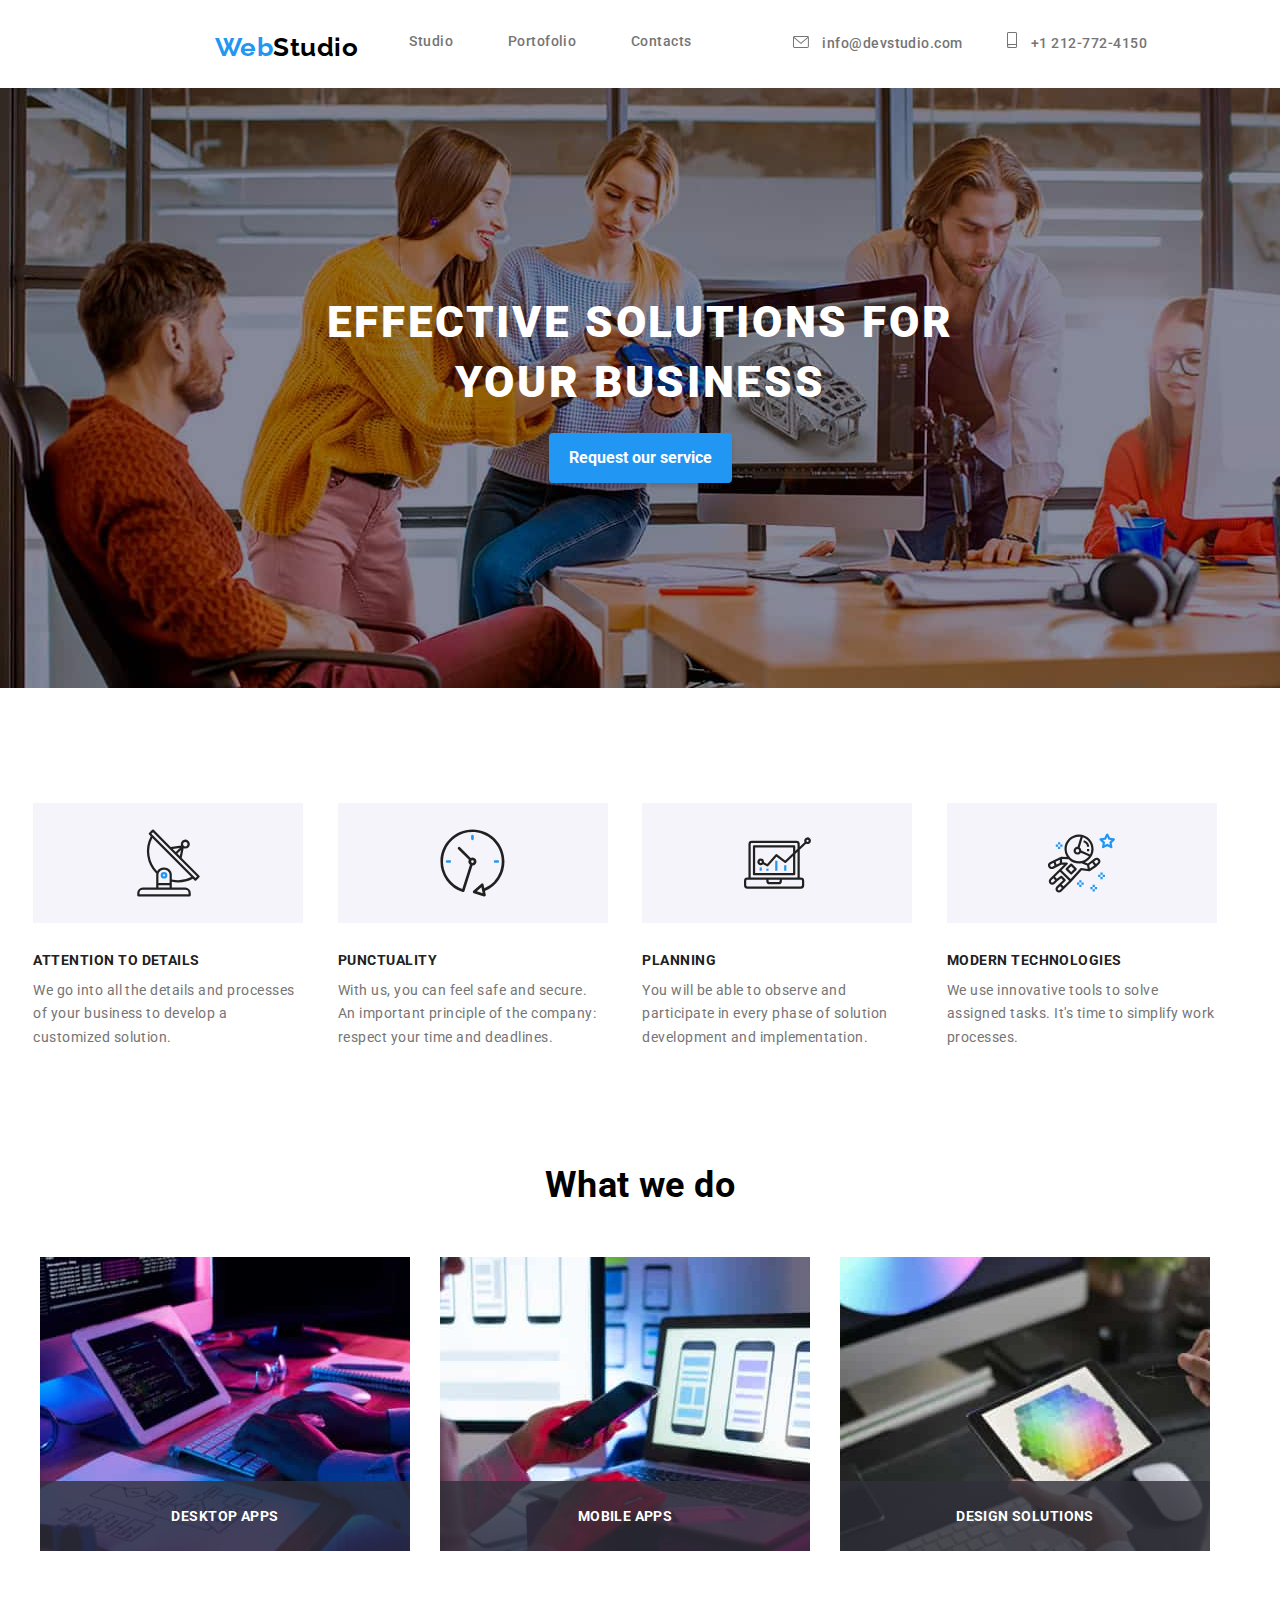
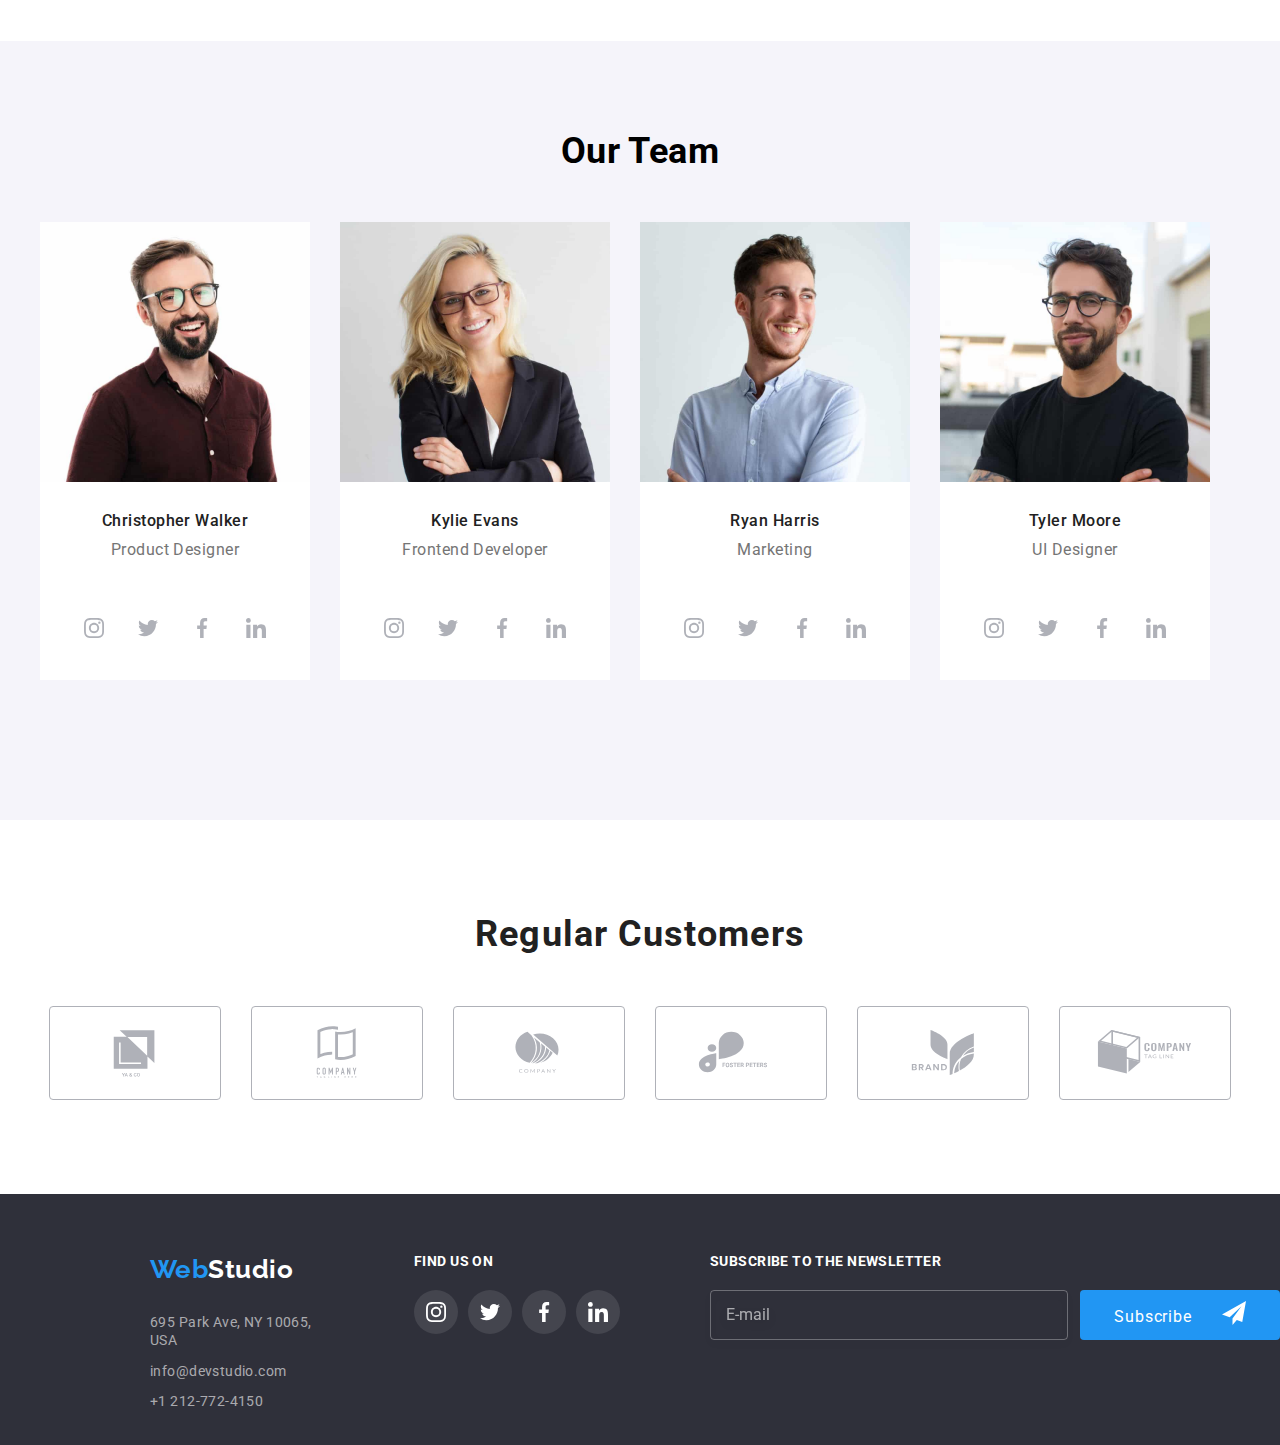
==== index.html @ 1b653443 "gata tema" ====
<!DOCTYPE html>
<html lang="en">
  <head>
    <title>WebStudio</title>
    <link
      rel="stylesheet"
      href="https://cdnjs.cloudflare.com/ajax/libs/modern-normalize/1.0.0/modern-normalize.min.css"
    />
    <link rel="stylesheet" href="css/style.css" />
    <link rel="preconnect" href="https://fonts.googleapis.com" />
    <link rel="preconnect" href="https://fonts.gstatic.com" crossorigin />
    <link
      href="https://fonts.googleapis.com/css2?family=Raleway:wght@700&family=Roboto:wght@400;500;700;900&display=swap"
      rel="stylesheet"
    />
  </head>
  <body>
    <!-- Fereastra modala -->
    <div class="modal is-hidden" data-modal>
      <div class="inner-modal">
        <button class="close-modal" data-modal-close>
          <svg width="11" height="11">
            <line
              x1="0"
              y1="0"
              x2="11"
              y2="11"
              stroke="#2a2a2a"
              stroke-width="2"
            />
            <line
              x1="11"
              y1="0"
              x2="0"
              y2="11"
              stroke="#2a2a2a"
              stroke-width="2"
            />
          </svg>
        </button>
        <div class="form-container">
          <h3 class="modal-title">
            Leave your information and we'll call you back
          </h3>
          <form class="information-form" autocomplete="off">
            <label>
              Name
              <svg>
                <use href="./images/svgs/symbol-defs2.svg#icon-person"></use>
              </svg>
              <input type="text" name="name" />
            </label>
            <label>
              Telephone
              <svg>
                <use href="./images/svgs/symbol-defs2.svg#icon-phone"></use>
              </svg>
              <input type="tel" name="phone" />
            </label>
            <label>
              E-mail
              <svg>
                <use href="./images/svgs/symbol-defs2.svg#icon-email"></use>
              </svg>
              <input type="email" name="email" />
            </label>
            <label>
              Comments
              <textarea name="message" placeholder="Enter the text"></textarea>
            </label>
          </form>
          <form class="check-form">
            <label>
              <input type="checkbox" name="terms" />
              <span class="checkbox-replace">
                <svg width="14" height="14">
                  <line
                    x1="5"
                    y1="11"
                    x2="12"
                    y2="3"
                    stroke="#fff"
                    stroke-width="2"
                  />
                  <line
                    x1="2"
                    y1="7"
                    x2="5"
                    y2="11"
                    stroke="#fff"
                    stroke-width="2"
                  />
                </svg>
              </span>
              I agree with the letter and accept the
              <span class="colored-terms">Terms and Conditions</span>
            </label>
          </form>
          <button class="form-button" type="submit">Send</button>
        </div>
      </div>
    </div>

    <!-- Header -->
    <header class="page-header">
      <div class="container-header">
        <a class="link container-item" href="index.html"
          ><span class="brand-logo-web">Web</span
          ><span class="brand-logo-studio">Studio</span></a
        >
        <nav>
          <ul class="unstyled-list container-item">
            <li class="main-nav-item">
              <a class="main-nav-link link selected-item" href="studio.html">
                Studio
              </a>
            </li>
            <li class="main-nav-item">
              <a
                class="main-nav-link link selected-item"
                href="portofolio.html"
              >
                Portofolio
              </a>
            </li>
            <li class="main-nav-item">
              <a class="main-nav-link link selected-item" href="contacts.html">
                Contacts
              </a>
            </li>
          </ul>
        </nav>
        <ul class="unstyled-list container-item">
          <li class="contact-item">
            <a
              class="contact-nav-link link selected-item1"
              href="mailto:info@devstudio.com"
            >
              <svg class="header-icon1">
                <use href="./images/svgs/symbol-defs.svg#icon-mail"></use>
              </svg>
              info@devstudio.com</a
            >
          </li>
          <li class="contact-item">
            <a
              class="contact-nav-link link selected-item1"
              href="tel:+12127724150"
            >
              <svg class="header-icon2">
                <use href="./images/svgs/symbol-defs.svg#icon-smartphone"></use>
              </svg>
              +1 212-772-4150</a
            >
          </li>
        </ul>
      </div>
    </header>
    <main>
      <!-- Hero Section -->
      <section class="hero-container">
        <h1 class="hero-title">EFFECTIVE SOLUTIONS FOR YOUR BUSINESS</h1>
        <button class="hero-button" type="button" data-modal-open>
          Request our service
        </button>
      </section>
      <!-- Strong points section -->
      <section class="strong-points-container">
        <ul class="unstyled-list">
          <li class="strong-points-item">
            <span class="strong-points-icon-container">
              <svg class="strong-points-icon">
                <use href="./images/svgs/symbol-defs.svg#icon-antenna"></use>
              </svg>
            </span>
            <h4 class="brand-strong-points">ATTENTION TO DETAILS</h4>
            <p class="brand-strong-points-description">
              We go into all the details and processes of your business to
              develop a customized solution.
            </p>
          </li>
          <li class="strong-points-item">
            <span class="strong-points-icon-container">
              <svg class="strong-points-icon">
                <use href="./images/svgs/symbol-defs.svg#icon-clock"></use>
              </svg>
            </span>
            <h4 class="brand-strong-points">PUNCTUALITY</h4>
            <p class="brand-strong-points-description">
              With us, you can feel safe and secure. An important principle of
              the company: respect your time and deadlines.
            </p>
          </li>
          <li class="strong-points-item">
            <span class="strong-points-icon-container">
              <svg class="strong-points-icon">
                <use href="./images/svgs/symbol-defs.svg#icon-diagram"></use>
              </svg>
            </span>
            <h4 class="brand-strong-points">PLANNING</h4>
            <p class="brand-strong-points-description">
              You will be able to observe and participate in every phase of
              solution development and implementation.
            </p>
          </li>
          <li class="strong-points-item">
            <span class="strong-points-icon-container">
              <svg class="strong-points-icon">
                <use href="./images/svgs/symbol-defs.svg#icon-astronaut"></use>
              </svg>
            </span>
            <h4 class="brand-strong-points">MODERN TECHNOLOGIES</h4>
            <p class="brand-strong-points-description">
              We use innovative tools to solve assigned tasks. It's time to
              simplify work processes.
            </p>
          </li>
        </ul>
      </section>
      <!-- What we do section -->
      <section class="what-we-do-container">
        <h3 class="what-we-do-title what-we-do-container-item">What we do</h3>
        <ul class="unstyled-list what-we-do-container-item">
          <li class="what-we-do-list-item">
            <img
              class="what-we-do-container-item-photo"
              width="370"
              height="294"
              src="images/whatWeDo/WhatWeDo1.jpg"
              alt="Writing on keyboard"
            />
            <div class="what-we-do-overlay">
              <p>DESKTOP APPS</p>
            </div>
          </li>
          <li class="what-we-do-list-item">
            <img
              class="what-we-do-container-item-photo"
              width="370"
              height="294"
              src="images/whatWeDo/WhatWeDo2.jpg"
              alt="Scaning with the phone"
            />
            <div class="what-we-do-overlay">
              <p>Mobile APPS</p>
            </div>
          </li>
          <li class="what-we-do-list-item">
            <img
              class="what-we-do-container-item-photo"
              width="370"
              height="294"
              src="images/whatWeDo/WhatWeDo3.jpg"
              alt="Colour tamplate"
            />
            <div class="what-we-do-overlay">
              <p>DESIGN SOLUTIONS</p>
            </div>
          </li>
        </ul>
      </section>
      <!-- Our team section -->
      <section class="our-team-container">
        <h3 class="our-team-title our-team-container-item">Our Team</h3>
        <ul class="unstyled-list our-team-container-item">
          <li class="our-team-list-item">
            <img
              height="260"
              src="images/team/ChristopherWalker.jpg"
              alt="Christopher Walker"
            />
            <h4 class="our-team-names">Christopher Walker</h4>
            <p class="our-team-positions">Product Designer</p>
            <ul class="unstyled-list our-team-icon-list">
              <li>
                <a
                  class="our-team-icon-link"
                  href="https://www.instagram.com/eusuntdorian/"
                  target="_blank"
                >
                  <svg class="our-team-icon">
                    <use
                      href="images/svgs/symbol-defs.svg#icon-instagram"
                    ></use>
                  </svg>
                </a>
              </li>
              <li>
                <a
                  class="our-team-icon-link"
                  href="https://twitter.com/?lang=en"
                  target="_blank"
                >
                  <svg class="our-team-icon">
                    <use href="images/svgs/symbol-defs.svg#icon-twitter"></use>
                  </svg>
                </a>
              </li>
              <li>
                <a
                  class="our-team-icon-link"
                  href="https://www.facebook.com/silviu.gherman.186"
                  target="_blank"
                >
                  <svg class="our-team-icon">
                    <use href="images/svgs/symbol-defs.svg#icon-facebook"></use>
                  </svg>
                </a>
              </li>
              <li>
                <a
                  class="our-team-icon-link"
                  href="https://www.linkedin.com/in/uta-vlad-719b221a2/"
                  target="_blank"
                >
                  <svg class="our-team-icon">
                    <use href="images/svgs/symbol-defs.svg#icon-linkedin"></use>
                  </svg>
                </a>
              </li>
            </ul>
          </li>
          <li class="our-team-list-item">
            <img
              height="260"
              src="images/team/KylieEvans.jpg"
              alt="Kylie Evans"
            />
            <h4 class="our-team-names">Kylie Evans</h4>
            <p class="our-team-positions">Frontend Developer</p>
            <ul class="unstyled-list our-team-icon-list">
              <li>
                <a
                  class="our-team-icon-link"
                  href="https://www.instagram.com/eusuntdorian/"
                  target="_blank"
                >
                  <svg class="our-team-icon">
                    <use
                      href="images/svgs/symbol-defs.svg#icon-instagram"
                    ></use>
                  </svg>
                </a>
              </li>
              <li>
                <a
                  class="our-team-icon-link"
                  href="https://twitter.com/?lang=en"
                  target="_blank"
                >
                  <svg class="our-team-icon">
                    <use href="images/svgs/symbol-defs.svg#icon-twitter"></use>
                  </svg>
                </a>
              </li>
              <li>
                <a
                  class="our-team-icon-link"
                  href="https://www.facebook.com/silviu.gherman.186"
                  target="_blank"
                >
                  <svg class="our-team-icon">
                    <use href="images/svgs/symbol-defs.svg#icon-facebook"></use>
                  </svg>
                </a>
              </li>
              <li>
                <a
                  class="our-team-icon-link"
                  href="https://www.linkedin.com/in/uta-vlad-719b221a2/"
                  target="_blank"
                >
                  <svg class="our-team-icon">
                    <use href="images/svgs/symbol-defs.svg#icon-linkedin"></use>
                  </svg>
                </a>
              </li>
            </ul>
          </li>
          <li class="our-team-list-item">
            <img
              height="260"
              src="images/team/RyanHarris.jpg"
              alt="Ryan Harris"
            />
            <h4 class="our-team-names">Ryan Harris</h4>
            <p class="our-team-positions">Marketing</p>
            <ul class="unstyled-list our-team-icon-list">
              <li>
                <a
                  class="our-team-icon-link"
                  href="https://www.instagram.com/eusuntdorian/"
                  target="_blank"
                >
                  <svg class="our-team-icon">
                    <use
                      href="images/svgs/symbol-defs.svg#icon-instagram"
                    ></use>
                  </svg>
                </a>
              </li>
              <li>
                <a
                  class="our-team-icon-link"
                  href="https://twitter.com/?lang=en"
                  target="_blank"
                >
                  <svg class="our-team-icon">
                    <use href="images/svgs/symbol-defs.svg#icon-twitter"></use>
                  </svg>
                </a>
              </li>
              <li>
                <a
                  class="our-team-icon-link"
                  href="https://www.facebook.com/silviu.gherman.186"
                  target="_blank"
                >
                  <svg class="our-team-icon">
                    <use href="images/svgs/symbol-defs.svg#icon-facebook"></use>
                  </svg>
                </a>
              </li>
              <li>
                <a
                  class="our-team-icon-link"
                  href="https://www.linkedin.com/in/uta-vlad-719b221a2/"
                  target="_blank"
                >
                  <svg class="our-team-icon">
                    <use href="images/svgs/symbol-defs.svg#icon-linkedin"></use>
                  </svg>
                </a>
              </li>
            </ul>
          </li>
          <li class="our-team-list-item">
            <img
              height="260"
              src="images/team/TylerMoore.jpg"
              alt="Tyler Moore"
            />
            <h4 class="our-team-names">Tyler Moore</h4>
            <p class="our-team-positions">UI Designer</p>
            <ul class="unstyled-list our-team-icon-list">
              <li>
                <a
                  class="our-team-icon-link"
                  href="https://www.instagram.com/eusuntdorian/"
                  target="_blank"
                >
                  <svg class="our-team-icon">
                    <use
                      href="images/svgs/symbol-defs.svg#icon-instagram"
                    ></use>
                  </svg>
                </a>
              </li>
              <li>
                <a
                  class="our-team-icon-link"
                  href="https://twitter.com/?lang=en"
                  target="_blank"
                >
                  <svg class="our-team-icon">
                    <use href="images/svgs/symbol-defs.svg#icon-twitter"></use>
                  </svg>
                </a>
              </li>
              <li>
                <a
                  class="our-team-icon-link"
                  href="https://www.facebook.com/silviu.gherman.186"
                  target="_blank"
                >
                  <svg class="our-team-icon">
                    <use href="images/svgs/symbol-defs.svg#icon-facebook"></use>
                  </svg>
                </a>
              </li>
              <li>
                <a
                  class="our-team-icon-link"
                  href="https://www.linkedin.com/in/uta-vlad-719b221a2/"
                  target="_blank"
                >
                  <svg class="our-team-icon">
                    <use href="images/svgs/symbol-defs.svg#icon-linkedin"></use>
                  </svg>
                </a>
              </li>
            </ul>
          </li>
        </ul>
      </section>
      <!-- Customers section -->
      <section>
        <div class="customers-container">
          <h3 class="customers-title">Regular Customers</h3>
          <ul class="customers-icon-list unstyled-list">
            <li class="customers-icon-list-item">
              <svg class="customers-icon">
                <use href="./images/svgs/symbol-defs.svg#icon-client1"></use>
              </svg>
            </li>
            <li class="customers-icon-list-item">
              <svg class="customers-icon">
                <use href="./images/svgs/symbol-defs.svg#icon-client2"></use>
              </svg>
            </li>
            <li class="customers-icon-list-item">
              <svg class="customers-icon">
                <use href="./images/svgs/symbol-defs.svg#icon-client3"></use>
              </svg>
            </li>
            <li class="customers-icon-list-item">
              <svg class="customers-icon">
                <use href="./images/svgs/symbol-defs.svg#icon-client4"></use>
              </svg>
            </li>
            <li class="customers-icon-list-item">
              <svg class="customers-icon">
                <use href="./images/svgs/symbol-defs.svg#icon-client5"></use>
              </svg>
            </li>
            <li class="customers-icon-list-item">
              <svg class="customers-icon">
                <use href="./images/svgs/symbol-defs.svg#icon-client6"></use>
              </svg>
            </li>
          </ul>
        </div>
      </section>
    </main>
    <!-- Footer section -->
    <footer class="footer-container">
      <div class="footer-links">
        <p class="footer-container-item1">
          <span class="brand-logo-web">Web</span
          ><span class="brand-logo-studio">Studio</span>
        </p>
        <ul class="unstyled-list footer-container-item2">
          <li class="container-item2-list">
            <a
              class="link footer-link"
              href="https://goo.gl/maps/kZz2s6Fq5RV42a5dA"
              target="_blank"
              >695 Park Ave, NY 10065, USA</a
            >
          </li>
          <li class="container-item2-list">
            <a class="link footer-link" href="mailto:info@devstudio.com"
              >info@devstudio.com</a
            >
          </li>
          <li class="container-item2-list">
            <a class="link footer-link" href="tel:+12127724150"
              >+1 212-772-4150</a
            >
          </li>
        </ul>
      </div>
      <div class="footer-social-media">
        <p class="footer-social-media-title">find us on</p>
        <ul class="unstyled-list footer-icon-list">
          <li>
            <a
              href="https://www.instagram.com/eusuntdorian/"
              target="_blank"
              class="icon-link"
            >
              <svg class="footer-social-icon">
                <use href="./images/svgs/symbol-defs.svg#icon-instagram"></use>
              </svg>
            </a>
          </li>
          <li>
            <a
              href="https://twitter.com/?lang=en"
              target="_blank"
              class="icon-link"
            >
              <svg class="footer-social-icon">
                <use href="./images/svgs/symbol-defs.svg#icon-twitter"></use>
              </svg>
            </a>
          </li>
          <li>
            <a
              href="https://www.facebook.com/silviu.gherman.186"
              target="_blank"
              class="icon-link"
            >
              <svg class="footer-social-icon">
                <use href="./images/svgs/symbol-defs.svg#icon-facebook"></use>
              </svg>
            </a>
          </li>
          <li>
            <a
              href="https://www.linkedin.com/in/uta-vlad-719b221a2/"
              target="_blank"
              class="icon-link"
            >
              <svg class="footer-social-icon">
                <use href="./images/svgs/symbol-defs.svg#icon-linkedin"></use>
              </svg>
            </a>
          </li>
        </ul>
      </div>
      <div class="subscribe-container">
        <h2 class="footer-social-media-title">Subscribe to the newsletter</h2>
        <form class="subscribe-form">
          <input type="email" name="email" placeholder="E-mail" />
          <button class="footer-button" type="button">
            Subscribe
            <svg>
              <use href="./images/svgs/symbol-defs2.svg#icon-send"></use>
            </svg>
          </button>
        </form>
      </div>
    </footer>
    <script src="./js/modal.js"></script>
  </body>
</html>
---- css/style.css ----
:root {
  --brand-color: #2196f3;
  --subheading-color: #212121;
  --white-color: #ffffff;
  --contact-nav-color: #757575;
}
body {
  font-family: "Roboto";
  letter-spacing: 0.03em;
}

.unstyled-list {
  list-style-type: none;
}

.link {
  text-decoration: none;
  color: black;
}

/* Stilizare Header */
.container-header {
  display: flex;
  justify-content: space-between;
  padding-top: 32px;
  margin-left: auto;
  margin-right: auto;
  padding-bottom: 25px;
}

.container-header:first-child {
  margin-left: 215px;
  margin-right: 93px;
}
.brand-logo-web {
  color: var(--brand-color);
}

.brand-logo-web,
.brand-logo-studio {
  font-family: "Raleway";
  font-weight: 700;
  font-size: 26px;
  line-height: 1.19;
}

.contact-nav-link:hover,
.contact-nav-link:active,
.contact-nav-link:focus,
.main-nav-link:hover,
.main-nav-link:active,
.main-nav-link:focus {
  color: var(--brand-color);
  transition: 250ms cubic-bezier(0.4, 0, 0.2, 1);
}

.selected-item,
.selected-item1 {
  position: relative;
}

.selected-item:hover::after {
  position: absolute;
  content: "";
  height: 4px;
  width: 100%;
  bottom: -38px;
  margin: 0 auto;
  left: 0;
  right: 0;
  background: var(--brand-color);
  border-radius: 2px;
  transition: 250ms cubic-bezier(0.4, 0, 0.2, 1);
}

.selected-item1:hover::after {
  position: absolute;
  content: "";
  height: 4px;
  width: 100%;
  bottom: -36px;
  margin: 0 auto;
  left: 0;
  right: 0;
  background: var(--brand-color);
  border-radius: 2px;
  transition: 250ms cubic-bezier(0.4, 0, 0.2, 1);
}

.page-header {
  background-color: var(--white-color);
}

.main-nav-item {
  display: inline-block;
}

.main-nav-link {
  color: var(--contact-nav-color);
  font-weight: 500;
  font-size: 14px;
  line-height: 1.14;
  margin-right: 50px;
}
.contact-item {
  display: inline-block;
}
.contact-nav-link {
  color: var(--contact-nav-color);
  font-weight: 500;
  font-size: 14px;
  line-height: 1.14;
  margin-right: 40px;
}

.header-icon1 {
  width: 16px;
  height: 12px;
}
.header-icon2 {
  width: 10px;
  height: 16px;
}
.header-icon1,
.header-icon2 {
  margin-right: 10px;
  fill: currentColor;
}

/*Stilizare hero section*/

.hero-container {
  display: flex;
  flex-direction: column;
  justify-content: center;
  align-items: center;
  background: rgba(47, 48, 58, 0.4);
  background-image: url(../images/background-images/background-hero.jpg);
  background-repeat: no-repeat;
  background-size: cover;
  height: 600px;
}

.hero-title {
  font-weight: 900;
  font-size: 44px;
  line-height: 1.36;
  letter-spacing: 0.06em;
  color: var(--white-color);
  width: 696px;
  text-align: center;
}
.hero-button {
  box-sizing: border-box;
  padding: 10px 20px 10px 20px;
  margin-top: 20px;
  background-color: var(--brand-color);
  color: var(--white-color);
  cursor: pointer;
  font-weight: 700;
  font-size: 16px;
  line-height: 1.87;
  align-items: center;
  box-shadow: 0px 4px 4px rgba(0, 0, 0, 0.15);
  border-radius: 4px;
  border: 0px;
}
/* Strong points stilization */
.strong-points-container {
  display: flex;
  flex-direction: row;
  flex-wrap: wrap;
  min-height: 289px;
  flex-wrap: wrap;
  padding-right: 0px;
  justify-content: space-around;
  align-content: center;
  margin-top: 94px;
  margin-bottom: 94px;
  margin-left: auto;
  margin-right: auto;
}

.strong-points-item {
  display: inline-flex;
  flex-direction: column;
  margin-right: 30px;
  width: 270px;
}

.brand-strong-points {
  display: inline-flex;
  margin-bottom: 10px;
  font-weight: 700;
  font-size: 14px;
  line-height: 1.14;
  text-transform: uppercase;
  color: var(--subheading-color);
}
.brand-strong-points-description {
  display: inline-flex;
  /*border: 2px solid black;*/
  font-weight: 400;
  font-size: 14px;
  line-height: 1.71;
  color: var(--contact-nav-color);
}
.strong-points-icon-container {
  display: flex;
  background-color: #f5f4fa;
  justify-content: center;
  align-items: center;
  padding: 25px 101.54px 25px 101.54px;
  margin-bottom: 30px;
}
.strong-points-icon {
  width: 70px;
  height: 70px;
}

/* What we do section */
.what-we-do-container {
  display: flex;
  flex-direction: column;
}
.what-we-do-container-item {
  display: flex;
  justify-content: center;
  margin-bottom: 50px;
  padding-bottom: 0px;
}
.what-we-do-container-item:last-child {
  margin-bottom: 90px;
}
.what-we-do-container-item-photo {
  margin-bottom: 0px;
}

.what-we-do-title,
.our-team-title {
  font-weight: 700;
  font-size: 36px;
  line-height: 1.16;
  text-align: center;
}

.what-we-do-list-item {
  position: relative;
  padding-bottom: 0px;
  margin-right: 30px;
  padding-bottom: 0px;
  height: 294px;
}

.what-we-do-overlay {
  position: absolute;
  bottom: 0px;
  width: 370px;
  height: 70px;
  background: rgba(47, 48, 58, 0.8);
}

.what-we-do-overlay > p {
  color: var(--white-color);
  font-weight: 700;
  font-size: 14px;
  line-height: 70px;
  text-align: center;
  letter-spacing: 0.03em;
  text-transform: uppercase;
}

/* Our team stilization */

.our-team-container {
  display: flex;
  /*border: 2px solid red;*/
  background-color: #f5f4fa;
  padding-top: 90px;
  padding-bottom: 90px;
  flex-direction: column;
}
.our-team-container-item {
  display: flex;
  /*border: 2px solid red;*/
  justify-content: center;
  padding-left: 215px;
  padding-right: 215px;
  padding-bottom: 50px;
}
.our-team-list-item {
  display: inline-flex;
  /*border: 2px solid green;*/
  flex-direction: column;
  align-items: center;
  margin-right: 30px;
  background-color: var(--white-color);
}
.our-team-names {
  display: inline;
  margin-top: 30px;
  margin-bottom: 10px;
  font-weight: 500;
  font-size: 16px;
  line-height: 1.18;
  color: var(--subheading-color);
}
.our-team-positions {
  display: inline;
  margin-bottom: 30px;
  font-weight: 400;
  font-size: 16px;
  line-height: 1.18;
  color: var(--contact-nav-color);
}

.our-team-icon-list {
  display: flex;
  gap: 10px;
  margin-bottom: 30px;
  margin-top: 16px;
}

.our-team-icon-link {
  color: #afb1b8;
  display: flex;
  align-items: center;
  justify-content: center;
  width: 44px;
  height: 44px;
  border-radius: 50%;
}

.our-team-icon-link:hover {
  color: var(--white-color);
  background-color: var(--brand-color);
  transition: 250ms cubic-bezier(0.4, 0, 0.2, 1);
}

.our-team-icon {
  width: 20px;
  height: 20px;
  fill: currentColor;
}

/* Customers section */
.customers-container {
  display: flex;
  margin-left: auto;
  margin-right: auto;
  margin-top: 94px;
  margin-bottom: 94px;
  justify-content: center;
  align-items: center;
  flex-direction: column;
}

.customers-title {
  font-weight: 700;
  font-size: 36px;
  line-height: 1.16;
  text-align: center;
  letter-spacing: 0.03em;
  color: var(--subheading-color);
  margin-bottom: 50px;
}

.customers-icon-list {
  display: flex;
  gap: 30px;
}

.customers-icon {
  width: 106px;
  height: 60px;
  fill: currentColor;
}

.customers-icon-list-item {
  border: 1px solid #afb1b8;
  color: #afb1b8;
  border-radius: 4px;
  display: flex;
  justify-content: center;
  align-items: center;
  padding: 16px 32px 16px 32px;
}

.customers-icon-list-item:hover,
.customers-icon-list-item:active,
.customers-icon-list-item:focus {
  color: var(--brand-color);
  border-color: var(--brand-color);
  transition: 250ms cubic-bezier(0.4, 0, 0.2, 1);
}

/* Stilizarea Portofolio */
/* button section stilization */

.button-container {
  display: flex;
  padding-top: 100px;
  padding-bottom: 50px;
  border-top: 1px solid #ececec;
  /*border: 2px solid red;*/
  justify-content: center;
}
.button-container-list {
  display: flex;
}
.button-container-list-item {
  display: flex;
  margin-bottom: 0px;
  margin-right: 8px;
  /*border: 2px solid red;*/
}
.button-nav {
  color: var(--subheading-color);
  background-color: #f5f4fa;
  font-weight: 500;
  font-size: 16px;
  line-height: 1.62;
  cursor: pointer;
  border-radius: 4px;
  padding: 6px 22px 6px 22px;
  border: 0px;
}
.button-nav:hover,
.button-nav:active,
.main-nav:focus {
  color: var(--white-color);
  background-color: var(--brand-color);
  box-shadow: 0px 3px 1px rgba(0, 0, 0, 0.1), 0px 1px 2px rgba(0, 0, 0, 0.08),
    0px 2px 2px rgba(0, 0, 0, 0.12);
  transition: 250ms cubic-bezier(0.4, 0, 0.2, 1);
}

/* Products stilization */

.products-container {
  display: flex;
  margin: 0px auto 64px auto;
}

.products-container-list {
  display: flex;
  flex-wrap: wrap;
  flex-direction: row;
  align-content: flex-start;
  justify-content: center;
  align-content: center;
  margin-left: auto;
  margin-right: auto;
  padding: 0px;
  max-width: 1250px;
}

.products-container-list-item {
  display: flex;
  border: 1px solid #eeeeee;
  flex-direction: column;
  margin-right: 30px;
  margin-bottom: 30px;
  overflow: hidden;
  position: relative;
}

.overlay {
  position: absolute;
  background: rgba(33, 150, 243, 0.9);
  top: 0;
  left: 0;
  width: 100%;
  height: 294px;
  transform: translatey(-100%);
  transition: transform 250ms cubic-bezier(0.4, 0, 0.2, 1);
}

.products-container-list-item:hover .overlay {
  transform: translatex(0);
  cursor: pointer;
}

.hidden-text {
  width: 322;
  font-size: 18px;
  line-height: 1.55;
  letter-spacing: 0.03em;
  color: #ffffff;
  margin: 63px 24px 91px 24px;
}

.portofolio-subheadings {
  display: inline;
  font-weight: 700;
  font-size: 18px;
  line-height: 2;
  letter-spacing: 0.06em;
  margin-top: 20px;
  margin-bottom: 4px;
}
.portofolio-paragraph {
  color: #757575;
  font-weight: 400;
  font-size: 16px;
  line-height: 1.87;
  display: inline;
  margin-bottom: 20px;
}

.portofolio-subheadings,
.portofolio-paragraph {
  display: inline;
  padding-left: 24px;
}
/* Footer stilization */
.footer-container {
  /*border: 2px solid red;*/
  display: flex;
  background-color: #2f303a;
  height: 251px;
  padding-top: 60px;
  padding-bottom: 60px;
  padding-left: 150px;
}

.footer-container .brand-logo-studio {
  color: var(--white-color);
}

.footer-container-item1,
.footer-container-item2 {
  display: flex;
  margin-bottom: 28px;
}
.footer-container-item2 {
  flex-direction: column;
  justify-content: space-around;
}
.container-item2-list {
  margin-bottom: 12px;
}
.footer-link {
  color: #ffffff99;
  font-size: 14px;
  line-height: 1.14;
  letter-spacing: 0.03em;
}
.footer-link:hover,
.footer-link :focus,
.footer-link :active {
  color: var(--white-color);
  transition: 250ms cubic-bezier(0.4, 0, 0.2, 1);
}

.footer-links {
}

.footer-social-media {
  display: flex;
  flex-direction: column;
  margin-left: 90px;
}
.footer-social-media-title {
  text-transform: uppercase;
  font-weight: 700;
  font-size: 14px;
  line-height: 1.14;
  letter-spacing: 0.03em;
  color: var(--white-color);
}

.footer-icon-list {
  display: flex;
  margin-top: 20px;
  gap: 10px;
}

.icon-link {
  color: var(--white-color);
  width: 44px;
  height: 44px;
  border-radius: 50%;
  background-color: rgba(255, 255, 255, 0.1);
  display: flex;
  justify-content: center;
  align-items: center;
}

.footer-social-icon {
  width: 20px;
  height: 20px;
  fill: currentColor;
}

.icon-link:hover {
  background-color: var(--brand-color);
  transition: 250ms cubic-bezier(0.4, 0, 0.2, 1);
}

.subscribe-container {
  display: flex;
  flex-direction: column;
  gap: 20px;
  margin-left: 90px;
}

.subscribe-form {
  display: flex;
}

.subscribe-form input {
  margin-right: 12px;
  background-color: transparent;
  height: 50px;
  width: 358px;
  flex-shrink: 2;
  padding-left: 15px;
  border-radius: 4px;
  border: 1px solid rgba(255, 255, 255, 0.3);
  filter: drop-shadow(0px 4px 4px rgba(0, 0, 0, 0.15));
}

.subscribe-container input::placeholder {
  color: rgba(255, 255, 255, 0.6);
  font-size: 16px;
  line-height: 1.25;
}

.footer-button:hover {
  cursor: pointer;
}

.footer-button {
  background-color: var(--brand-color);
  border: 0px;
  color: var(--white-color);
  font-size: 16px;
  line-height: 1.87;
  letter-spacing: 0.06em;
  width: 200px;
  flex-shrink: 2;
  border-radius: 4px;
}

.footer-button > svg {
  width: 24px;
  height: 24px;
  fill: var(--white-color);
  margin-left: 25px;
  text-align: center;
  position: relative;
  top: 3px;
}

/* Modal */
.modal::before {
  content: " ";
}

.modal {
  position: fixed;
  width: 100%;
  height: 100%;
  background-color: rgba(0, 0, 0, 0.5);
  display: flex;
  justify-content: center;
  align-items: center;
  transition: opacity 250ms cubic-bezier(0.4, 0, 0.2, 1),
    transform 250ms cubic-bezier(0.4, 0, 0.2, 1);
}

.inner-modal {
  width: 528px;
  height: 581px;
  background-color: var(--white-color);
  position: relative;
}

.close-modal {
  border: 1px solid rgba(0, 0, 0, 0.1);
  background-color: var(--white-color);
  border-radius: 50%;
  width: 30px;
  height: 30px;
  cursor: pointer;
  position: absolute;
  top: 8px;
  right: 10px;
}

.close-modal > svg {
  position: relative;
  left: 3px;
}

.is-hidden {
  visibility: hidden;
  opacity: 0;
  pointer-events: none;
  transform: scale(0);
}

.modal-title {
  font-family: "Roboto";
  font-style: normal;
  font-weight: 700;
  font-size: 20px;
  line-height: 1.15;
  text-align: center;
  letter-spacing: 0.03em;
  color: var(--subheading-color);
  margin-top: 40px;
  margin-bottom: 12px;
}

.form-container {
  display: flex;
  flex-direction: column;
}

.information-form {
  display: flex;
  flex-direction: column;
  margin-left: 40px;
  margin-right: 40px;
  gap: 10px;
}

.form-container label {
  display: flex;
  flex-direction: column;
  margin-bottom: 4px;
  padding: 0px;
  font-size: 12px;
  line-height: 1.16;
  letter-spacing: 0.01em;
  color: var(--contact-nav-color);
  position: relative;
}

.information-form input,
.information-form textarea {
  border-radius: 4px;
  border: 1px solid rgba(33, 33, 33, 0.2);
}

.information-form input {
  height: 40px;
  padding-left: 45px;
}

.information-form textarea {
  height: 120px;
  padding: 12px 16px;
  resize: none;
}

.information-form input:hover,
.information-form input:focus,
.information-form textarea:focus,
.information-form textarea:hover {
  border: 1px solid var(--brand-color);
  cursor: pointer;
}
.information-form label:hover svg {
  fill: var(--brand-color);
}

.information-form textarea::placeholder {
  font-size: 12px;
  line-height: 1.16;
  letter-spacing: 0.01em;
  color: rgba(117, 117, 117, 0.5);
}
.information-form textarea:focus::placeholder,
.information-form textarea:hover::placeholder {
  color: var(--brand-color);
}

.form-button {
  color: var(--white-color);
  background-color: var(--brand-color);
  padding: 10px 80px;
  max-width: 200px;
  height: 50px;
  align-self: center;
  border: 0px;
  border-radius: 4px;
}

.information-form > label > svg {
  position: absolute;
  top: 25px;
  left: 15px;
  height: 20px;
  width: 20px;
  fill: #212121;
}

.form-button:hover {
  cursor: pointer;
}

.check-form > label {
  display: flex;
  margin-left: 40px;
  margin-top: 20px;
  margin-bottom: 30px;
  flex-direction: row;
  gap: 8px;
  font-size: 14px;
  line-height: 1.71;
  letter-spacing: 0.03em;
  color: #757575;
}

input[type="checkbox"] {
  display: none;
}

input[type="checkbox"]:checked + .checkbox-replace {
  border-color: var(--brand-color);
  background-color: var(--brand-color);
}

.checkbox-replace {
  display: inline-block;
  border: 1.5px solid #212121;
  width: 14px;
  height: 14px;
  align-self: center;
  border-radius: 2px;
}

.checkbox-replace > svg {
  position: relative;
  bottom: 3px;
  right: 1.5px;
}

.colored-terms {
  color: var(--brand-color);
  text-decoration: underline;
}

* {
  margin-block-start: 0;
  margin-block-end: 0;
  margin-inline-start: 0px;
  margin-inline-end: 0px;
  padding-inline-start: 0;
  margin: 0;
  padding: 0;
  box-sizing: border-box;
}
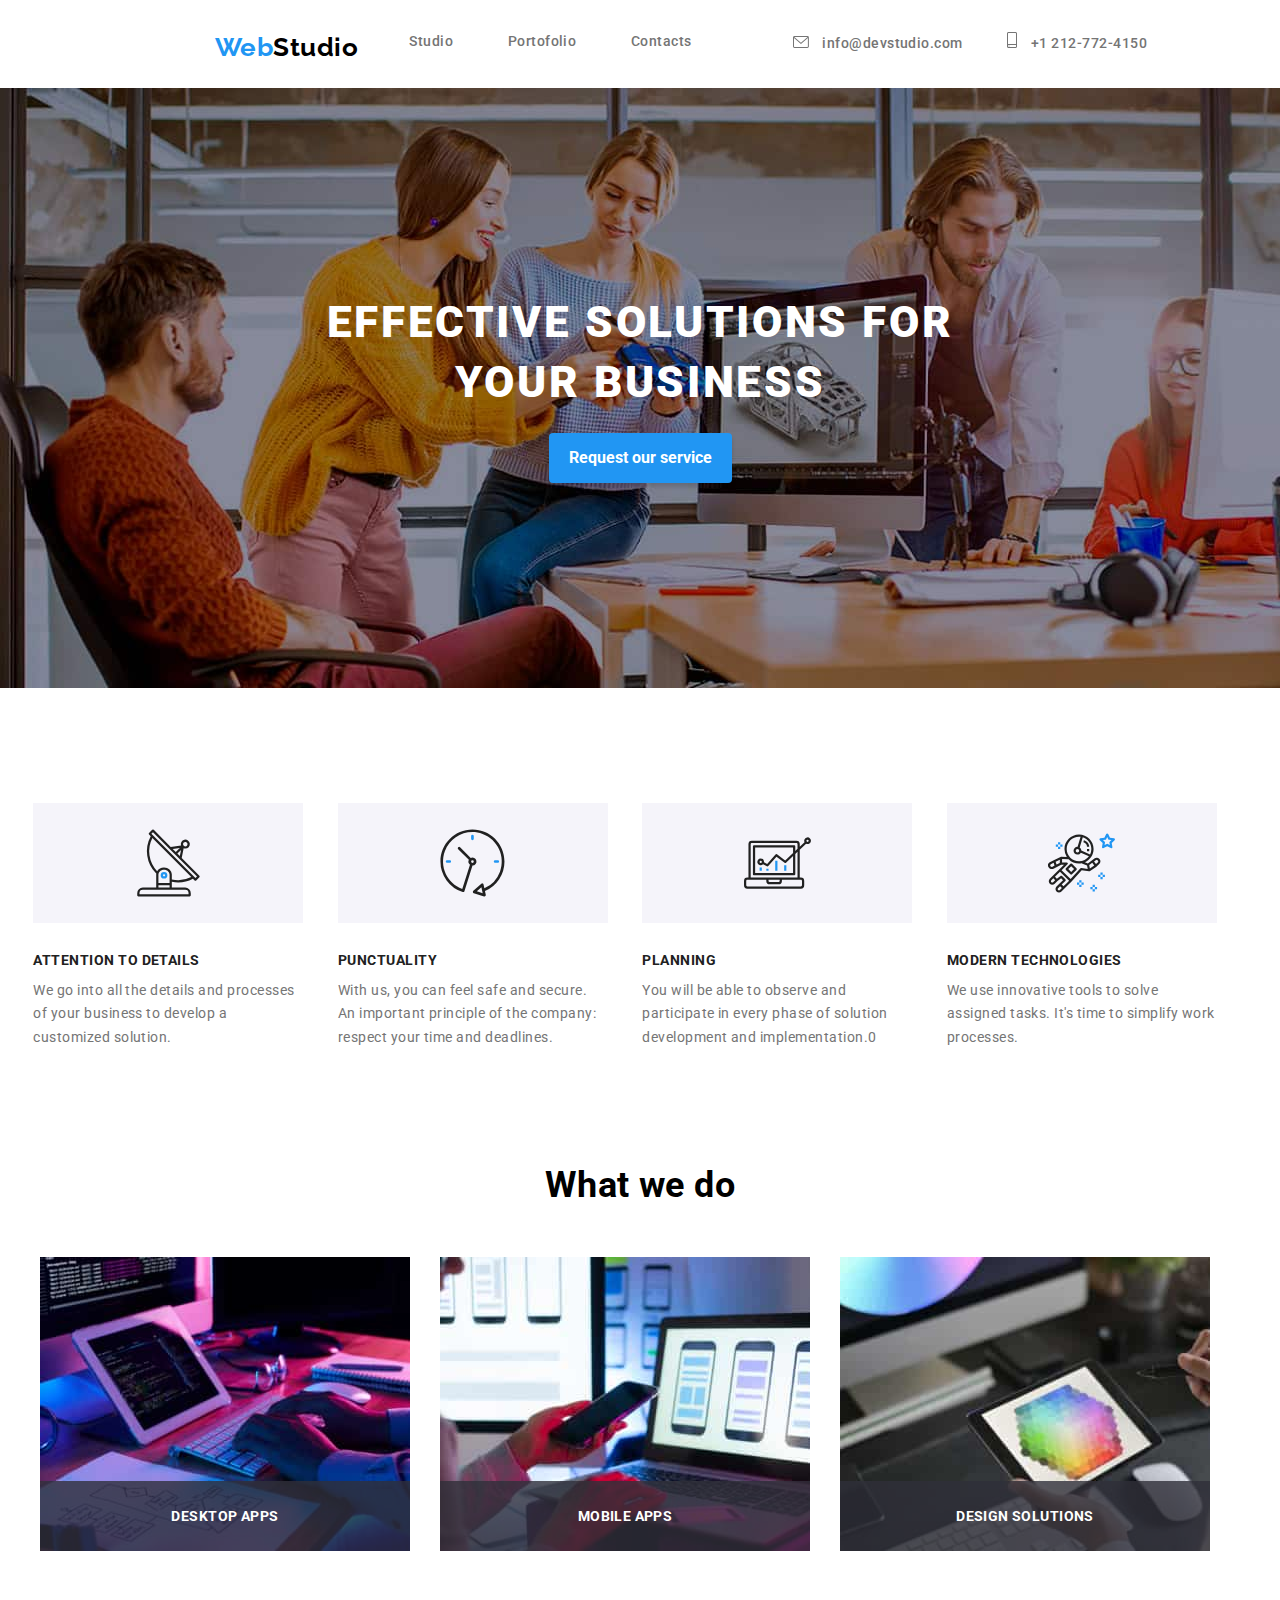
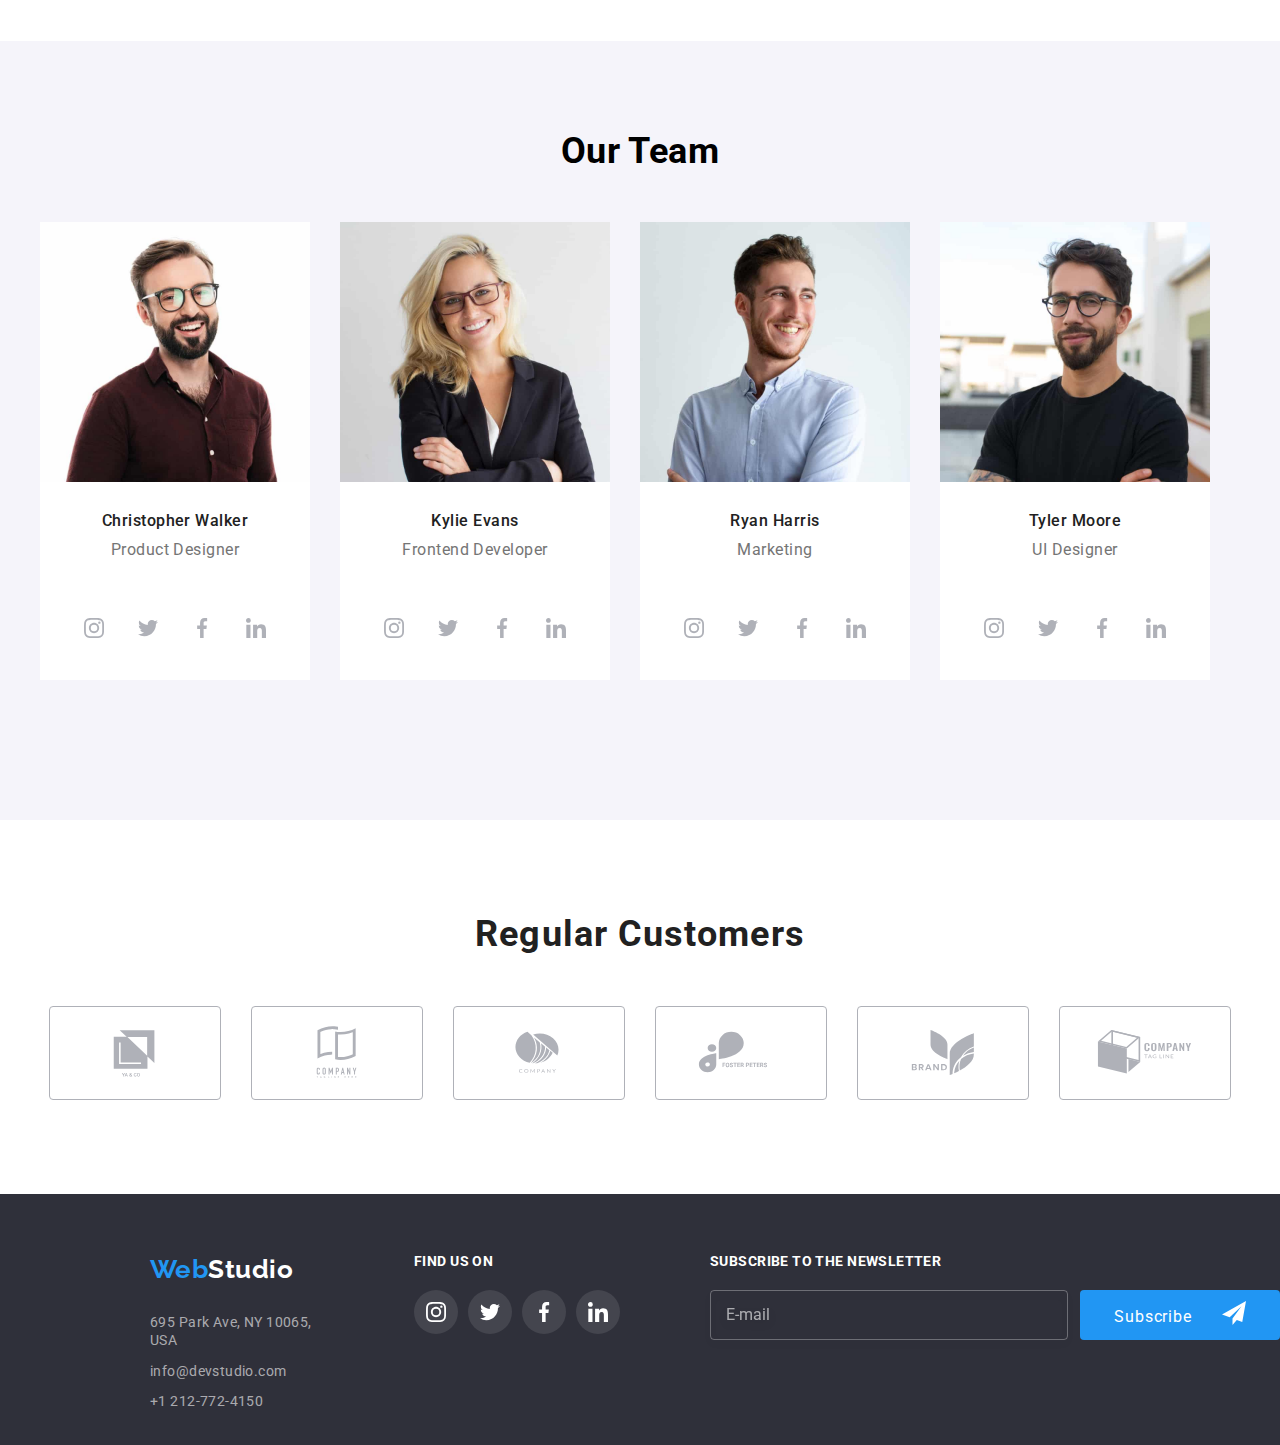
==== commit c4419a2a: "efeqf" ====
--- a/index.html
+++ b/index.html
@@ -200,7 +200,7 @@
             <h4 class="brand-strong-points">PLANNING</h4>
             <p class="brand-strong-points-description">
               You will be able to observe and participate in every phase of
-              solution development and implementation.
+              solution development and implementation.0
             </p>
           </li>
           <li class="strong-points-item">
--- a/css/style.css
+++ b/css/style.css
@@ -737,12 +737,16 @@
   letter-spacing: 0.01em;
   color: var(--contact-nav-color);
   position: relative;
+  outline: none;
+  box-shadow: none;
 }
 
 .information-form input,
 .information-form textarea {
   border-radius: 4px;
   border: 1px solid rgba(33, 33, 33, 0.2);
+  outline: none;
+  box-shadow: none;
 }
 
 .information-form input {
@@ -763,7 +767,8 @@
   border: 1px solid var(--brand-color);
   cursor: pointer;
 }
-.information-form label:hover svg {
+.information-form label:hover svg,
+.information-form label:focus-within svg {
   fill: var(--brand-color);
 }
 
@@ -836,7 +841,7 @@
 .checkbox-replace > svg {
   position: relative;
   bottom: 3px;
-  right: 1.5px;
+  right: 0.5px;
 }
 
 .colored-terms {
